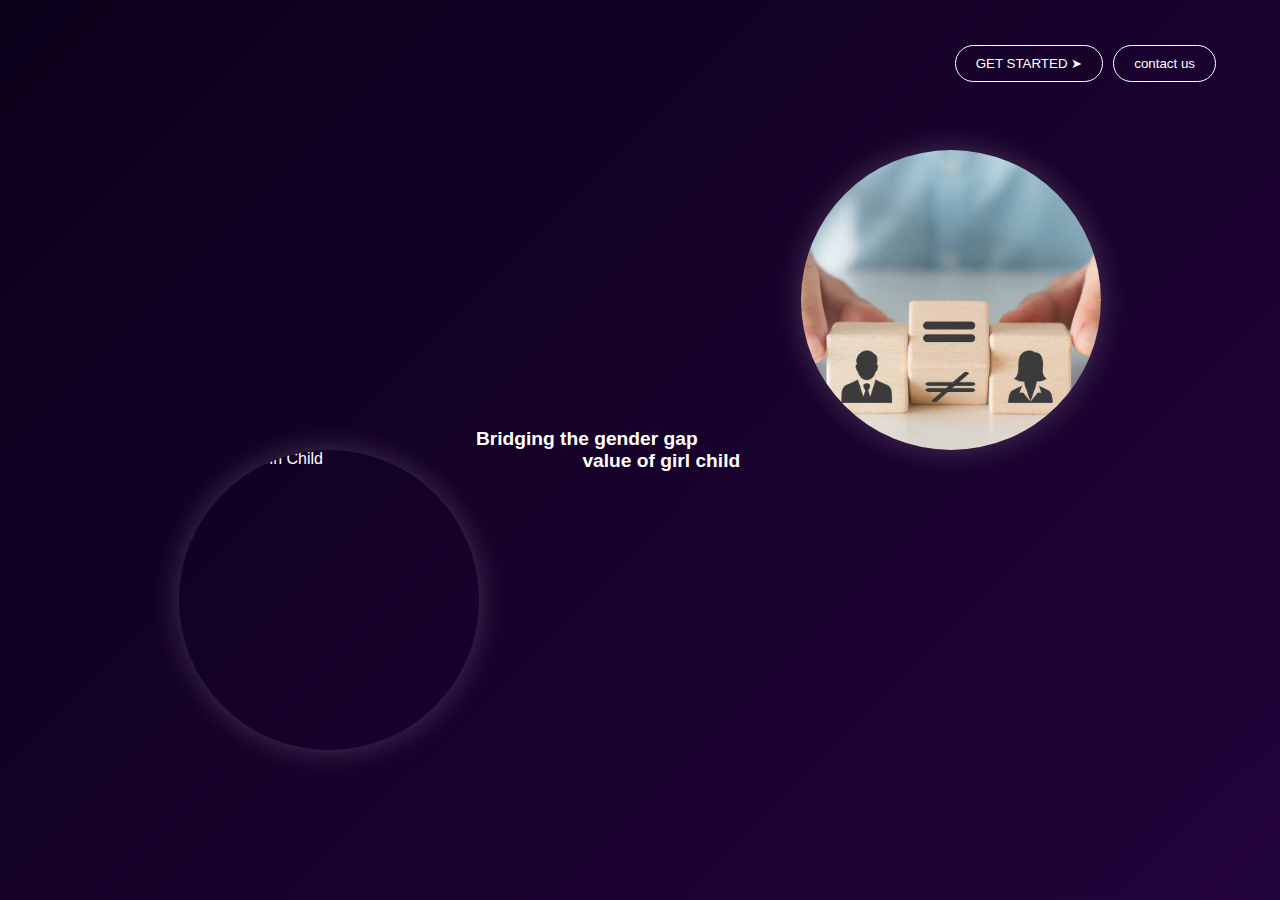
==== main1.html @ 73145bbd "initial commit" ====
<!DOCTYPE html><html lang="en"><head><meta charset="UTF-8">

<meta name="viewport" content="width=device-width, initial-scale=1.0">

<title>Sex Ratio Awareness</title>

<style>

    * {

        margin: 0;

        padding: 0;

        box-sizing: border-box;

    }



    body {

        font-family: 'Arial', sans-serif;

        background: linear-gradient(135deg, #0b001a, #23033b);

        color: white;

        overflow-x: hidden;

    }



    .container {

        width: 100%;

        height: 100vh;

        display: flex;

        justify-content: center;

        align-items: center;

        position: relative;

    }



    .content {

        position: relative;

        width: 90%;

        max-width: 1200px;

    }



    .circle {

        width: 300px;

        height: 300px;

        border-radius: 50%;

        overflow: hidden;

        position: absolute;

        box-shadow: 0 0 30px rgba(255, 255, 255, 0.2);

    }



.circle img {
    width: 100%;
    height: 100%;
    object-fit: cover;
    display: block;
}



    .circle1 {

        top: 15%;

        left: 10%;

    }



    .circle2 {

        bottom: 15%;

        right: 10%;

    }



    a {

        color: white;

        text-decoration: none;

        font-size: 1.2rem;

        font-weight: bold;

    }



    .text1 {

        position: absolute;

        top: 20%;

        left: 45%;

    }



    .text2 {

        position: absolute;

        bottom: 20%;

        right: 45%;

    }



    .btn-container {

        position: absolute;

        top: 5%;

        right: 5%;

        display: flex;

        gap: 10px;

    }



    button {

        padding: 10px 20px;

        border: 1px solid white;

        background-color: transparent;

        color: white;

        border-radius: 20px;

        cursor: pointer;

        transition: all 0.3s ease;

    }



    button:hover {

        background-color: white;

        color: #23033b;
cursor:pointer;

    }



    .btn-container button {

        display: flex;

        align-items: center;

        gap: 5px;

    }



    .swirl-bg {

        position: absolute;

        width: 100%;

        height: 100%;

        background: url('./image/equality.jpeg') no-repeat center center;

        background-size: cover;

        z-index: -1;

    }



    /* Responsive */

    @media (max-width: 768px) {

        .circle {

            width: 200px;

            height: 200px;

        }

        .text1, .text2 {

            font-size: 1rem;

        }

    }

</style>

</head><body><div class="btn-container">

    <button onclick="location.href='#'">GET STARTED ➤</button>

    <button onclick="location.href='#'">contact us</button>

</div>



<div class="container">

    <div class="content">

        <div class="swirl-bg"></div>



        <!-- First Circle and Text -->

        <div class="circle circle1">

          <img src="assets/girl-child.jpg" alt="Value of Girl Child">

        </div>

        <a href="#value" class="text1">value of girl child</a>



        <!-- Second Circle and Text -->

        <div class="circle circle2">

          <img src="./image/equality.jpeg" alt="Bridging the Gender Gap">

        </div>

        <a href="#gap" class="text2">Bridging the gender gap</a>

    </div>

</div>

</body></html>
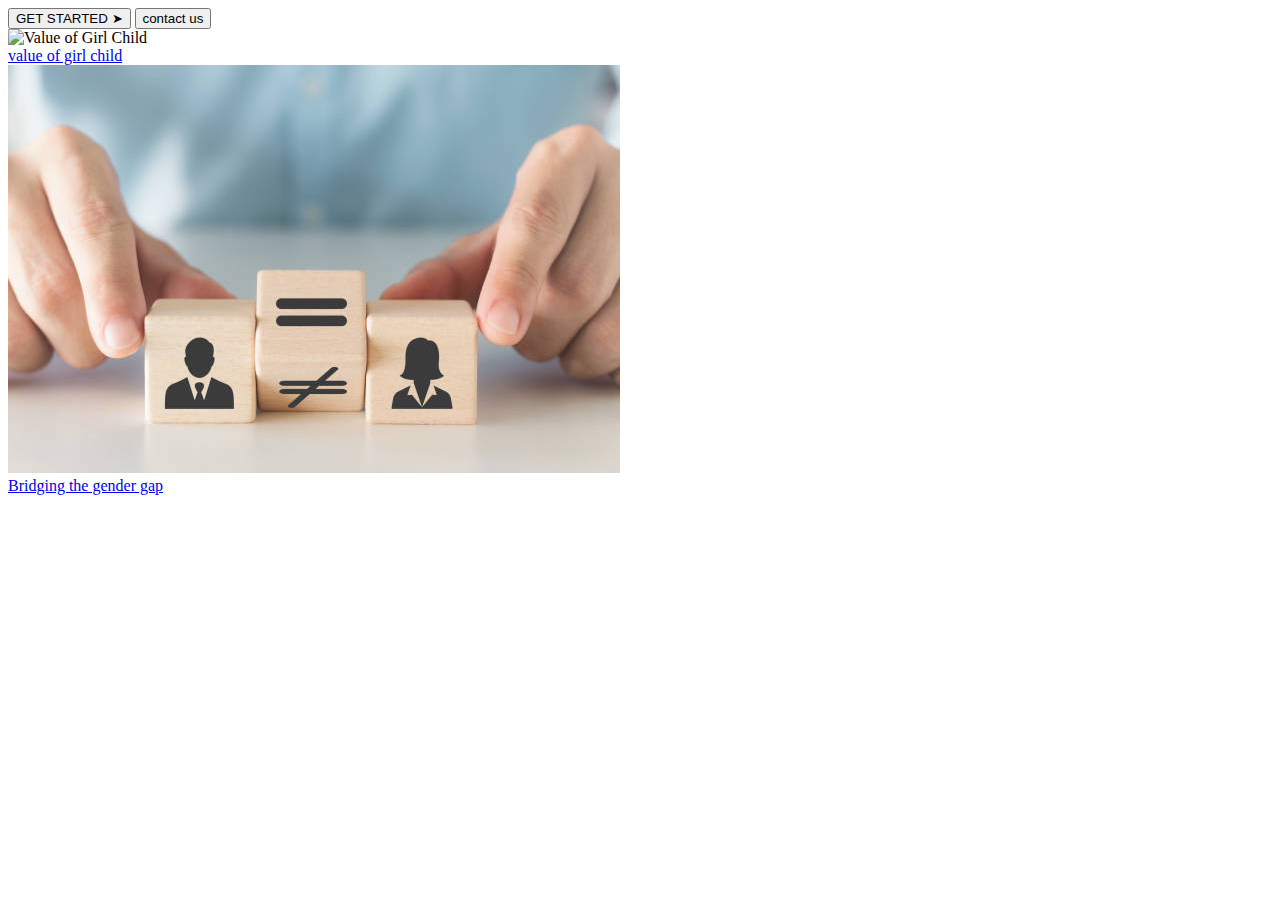
==== commit 1fb145cf: "updated" ====
--- a/main1.html
+++ b/main1.html
@@ -3,248 +3,6 @@
 <meta name="viewport" content="width=device-width, initial-scale=1.0">
 
 <title>Sex Ratio Awareness</title>
-
-<style>
-
-    * {
-
-        margin: 0;
-
-        padding: 0;
-
-        box-sizing: border-box;
-
-    }
-
-
-
-    body {
-
-        font-family: 'Arial', sans-serif;
-
-        background: linear-gradient(135deg, #0b001a, #23033b);
-
-        color: white;
-
-        overflow-x: hidden;
-
-    }
-
-
-
-    .container {
-
-        width: 100%;
-
-        height: 100vh;
-
-        display: flex;
-
-        justify-content: center;
-
-        align-items: center;
-
-        position: relative;
-
-    }
-
-
-
-    .content {
-
-        position: relative;
-
-        width: 90%;
-
-        max-width: 1200px;
-
-    }
-
-
-
-    .circle {
-
-        width: 300px;
-
-        height: 300px;
-
-        border-radius: 50%;
-
-        overflow: hidden;
-
-        position: absolute;
-
-        box-shadow: 0 0 30px rgba(255, 255, 255, 0.2);
-
-    }
-
-
-
-.circle img {
-    width: 100%;
-    height: 100%;
-    object-fit: cover;
-    display: block;
-}
-
-
-
-    .circle1 {
-
-        top: 15%;
-
-        left: 10%;
-
-    }
-
-
-
-    .circle2 {
-
-        bottom: 15%;
-
-        right: 10%;
-
-    }
-
-
-
-    a {
-
-        color: white;
-
-        text-decoration: none;
-
-        font-size: 1.2rem;
-
-        font-weight: bold;
-
-    }
-
-
-
-    .text1 {
-
-        position: absolute;
-
-        top: 20%;
-
-        left: 45%;
-
-    }
-
-
-
-    .text2 {
-
-        position: absolute;
-
-        bottom: 20%;
-
-        right: 45%;
-
-    }
-
-
-
-    .btn-container {
-
-        position: absolute;
-
-        top: 5%;
-
-        right: 5%;
-
-        display: flex;
-
-        gap: 10px;
-
-    }
-
-
-
-    button {
-
-        padding: 10px 20px;
-
-        border: 1px solid white;
-
-        background-color: transparent;
-
-        color: white;
-
-        border-radius: 20px;
-
-        cursor: pointer;
-
-        transition: all 0.3s ease;
-
-    }
-
-
-
-    button:hover {
-
-        background-color: white;
-
-        color: #23033b;
-cursor:pointer;
-
-    }
-
-
-
-    .btn-container button {
-
-        display: flex;
-
-        align-items: center;
-
-        gap: 5px;
-
-    }
-
-
-
-    .swirl-bg {
-
-        position: absolute;
-
-        width: 100%;
-
-        height: 100%;
-
-        background: url('./image/equality.jpeg') no-repeat center center;
-
-        background-size: cover;
-
-        z-index: -1;
-
-    }
-
-
-
-    /* Responsive */
-
-    @media (max-width: 768px) {
-
-        .circle {
-
-            width: 200px;
-
-            height: 200px;
-
-        }
-
-        .text1, .text2 {
-
-            font-size: 1rem;
-
-        }
-
-    }
-
-</style>
 
 </head><body><div class="btn-container">
 
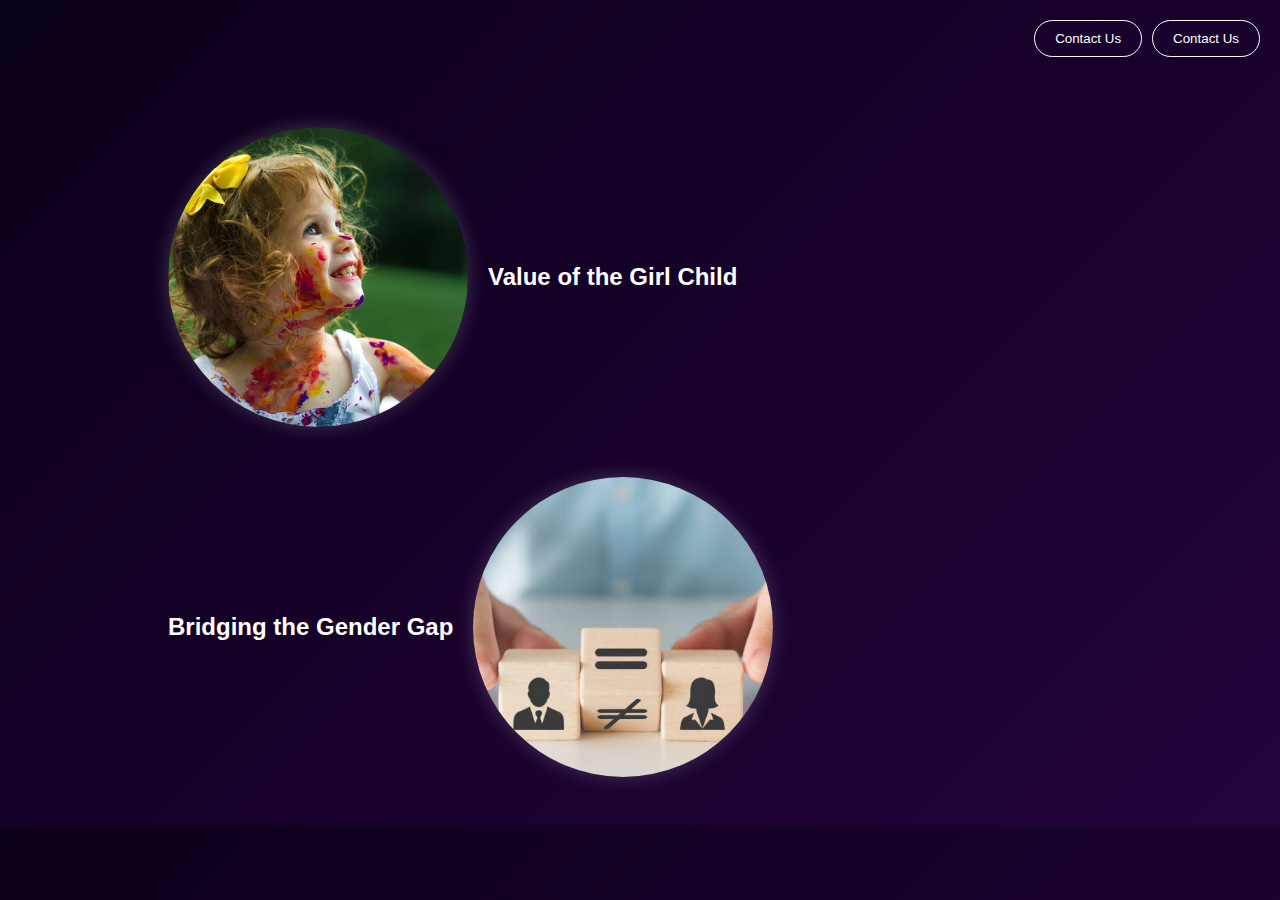
==== commit c3ae8219: "update" ====
--- a/main1.html
+++ b/main1.html
@@ -1,51 +1,35 @@
-<!DOCTYPE html><html lang="en"><head><meta charset="UTF-8">
+<!DOCTYPE html>
+<html lang="en">
+<head>
+    <meta charset="UTF-8">
+    <meta name="viewport" content="width=device-width, initial-scale=1.0">
+    <title>Sex Ratio Awareness</title>
+    <link rel="stylesheet" href="main1.css">
+</head>
+<body>
 
-<meta name="viewport" content="width=device-width, initial-scale=1.0">
+    <!-- Header with buttons -->
+    <header>
+        <div class="button-container">
+            <button class="btn">Contact Us</button>
+            <button class="btn">Contact Us</button>
+        </div>
+    </header>
 
-<title>Sex Ratio Awareness</title>
-
-</head><body><div class="btn-container">
-
-    <button onclick="location.href='#'">GET STARTED ➤</button>
-
-    <button onclick="location.href='#'">contact us</button>
-
-</div>
-
-
-
-<div class="container">
-
-    <div class="content">
-
-        <div class="swirl-bg"></div>
-
-
-
-        <!-- First Circle and Text -->
-
-        <div class="circle circle1">
-
-          <img src="assets/girl-child.jpg" alt="Value of Girl Child">
-
+    <!-- Main Content -->
+    <div class="container">
+        <!-- First Image & Text -->
+        <div class="section left">
+            <img src="image/girl.png" alt="Value of Girl Child" class="round-image">
+            <p class="text">Value of the Girl Child</p>
         </div>
 
-        <a href="#value" class="text1">value of girl child</a>
-
-
-
-        <!-- Second Circle and Text -->
-
-        <div class="circle circle2">
-
-          <img src="./image/equality.jpeg" alt="Bridging the Gender Gap">
-
+        <!-- Second Image & Text -->
+        <div class="section right">
+            <img src="image/equality.jpeg" alt="Bridging the Gender Gap" class="round-image">
+            <p class="text">Bridging the Gender Gap</p>
         </div>
-
-        <a href="#gap" class="text2">Bridging the gender gap</a>
-
     </div>
 
-</div>
-
-</body></html>+</body>
+</html>
--- a/main1.css
+++ b/main1.css
@@ -0,0 +1,104 @@
+/* Reset and General Styles */
+* {
+    margin: 0;
+    padding: 0;
+    box-sizing: border-box;
+}
+
+body {
+    font-family: Arial, sans-serif;
+    background: linear-gradient(135deg, #0b001a, #23033b);
+    color: white;
+    text-align: center;
+    overflow-x: hidden;
+}
+
+/* Header */
+header {
+    display: flex;
+    justify-content: flex-end;
+    padding: 20px;
+}
+
+.button-container {
+    display: flex;
+    gap: 10px;
+}
+
+.btn {
+    padding: 10px 20px;
+    border: 1px solid white;
+    background: transparent;
+    color: white;
+    border-radius: 20px;
+    cursor: pointer;
+    transition: all 0.3s ease;
+}
+
+.btn:hover {
+    background-color: rgb(228, 18, 18);
+    color: #23033b;
+}
+
+/* Main Container */
+.container {
+    display: flex;
+    flex-direction: column;
+    align-items: center;
+    gap: 50px;
+    padding: 50px;
+}
+
+/* Sections */
+.section {
+    display: flex;
+    align-items: center;
+    gap: 20px;
+    width: 80%;
+}
+
+/* Image Styles */
+.round-image {
+    width: 300px;
+    height: 300px;
+    border-radius: 50%;
+    object-fit: cover;
+    box-shadow: 0 0 20px rgba(255, 255, 255, 0.2);
+}
+
+/* Text Styles */
+.text {
+    font-size: 1.5rem;
+    font-weight: bold;
+    max-width: 300px;
+}
+
+/* Left and Right Sections */
+.left {
+    flex-direction: row;
+    justify-content: flex-start;
+}
+
+.right {
+    flex-direction: row-reverse;
+    justify-content: flex-end;
+}
+
+/* Responsive */
+@media (max-width: 768px) {
+    .container {
+        gap: 30px;
+        padding: 30px;
+    }
+
+    .section {
+        flex-direction: column;
+        align-items: center;
+        text-align: center;
+    }
+
+    .round-image {
+        width: 200px;
+        height: 200px;
+    }
+}
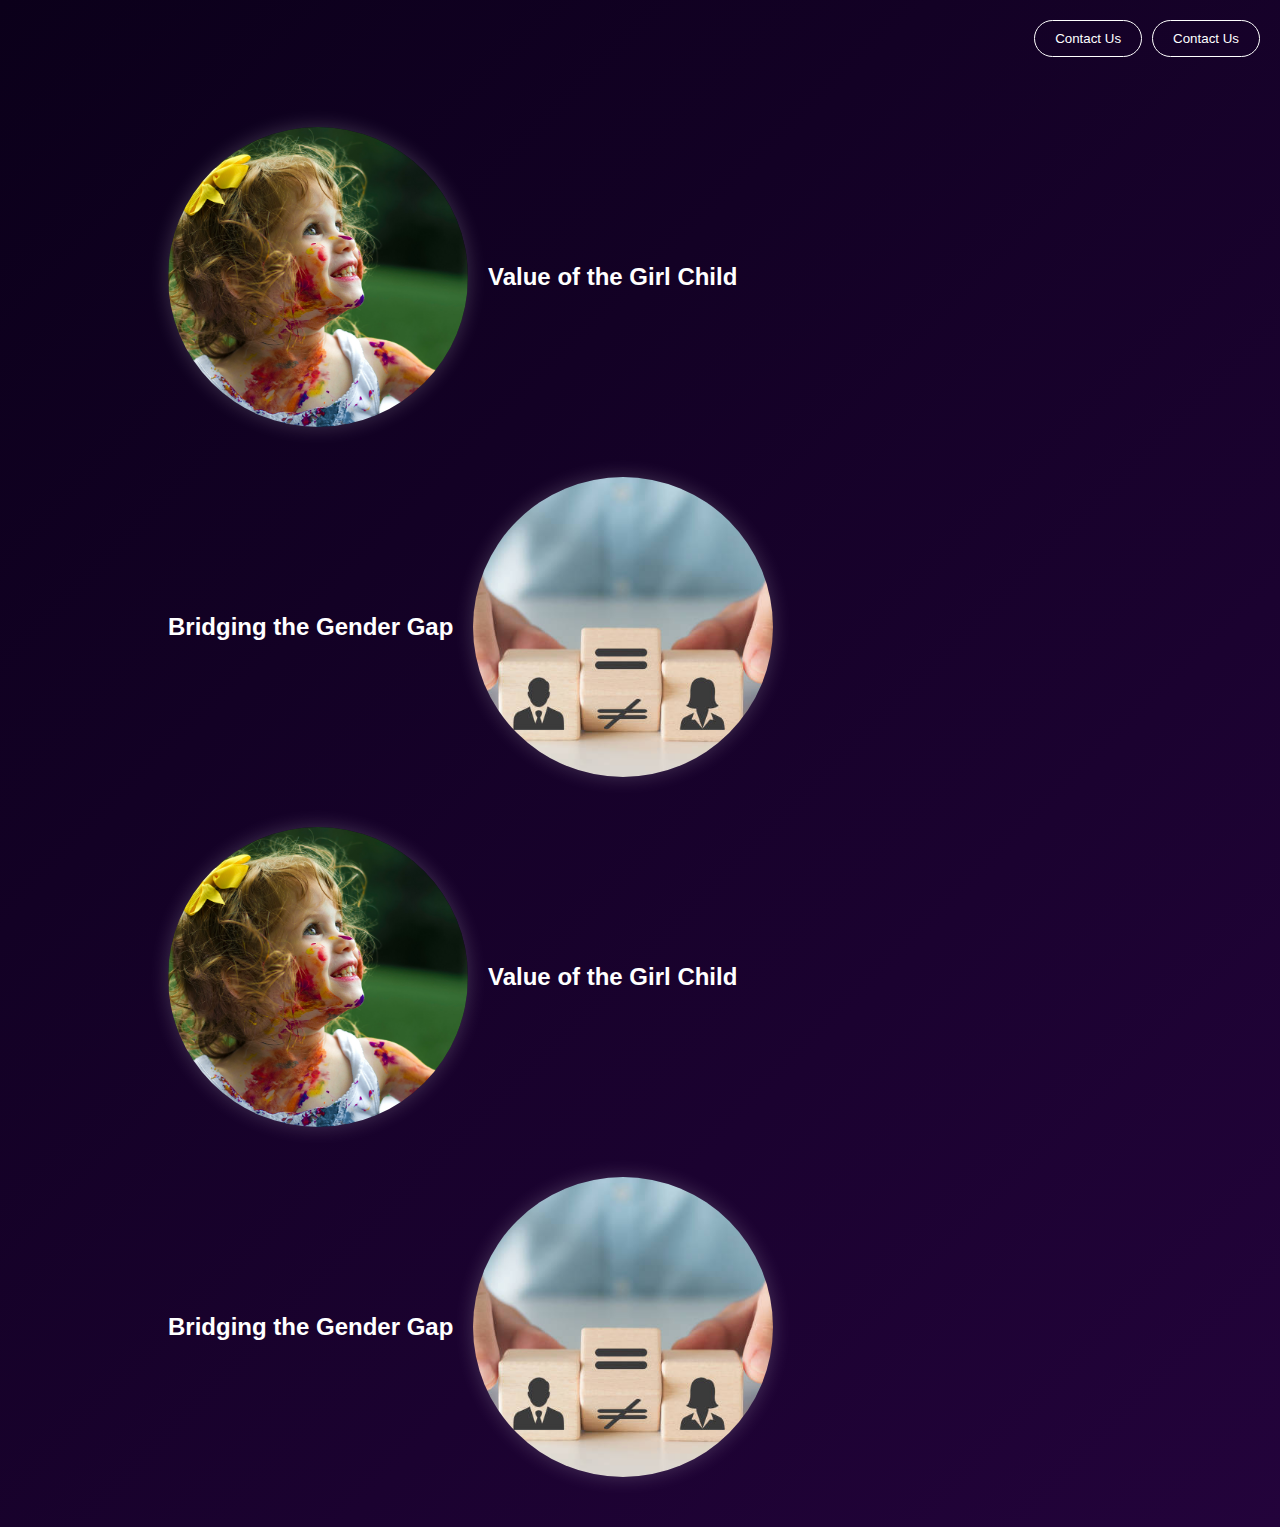
==== commit eff028e6: "updated" ====
--- a/main1.html
+++ b/main1.html
@@ -21,14 +21,24 @@
         <!-- First Image & Text -->
         <div class="section left">
             <img src="image/girl.png" alt="Value of Girl Child" class="round-image">
-            <p class="text">Value of the Girl Child</p>
+            <a href="#" class="text">Value of the Girl Child</a>
         </div>
-
         <!-- Second Image & Text -->
         <div class="section right">
             <img src="image/equality.jpeg" alt="Bridging the Gender Gap" class="round-image">
-            <p class="text">Bridging the Gender Gap</p>
+            <a href="#" class="text">Bridging the Gender Gap</a>
         </div>
+        <!-- Third Image & Text -->
+        <div class="section left">
+            <img src="image/girl.png" alt="Value of Girl Child" class="round-image">
+            <a href="#" class="text">Value of the Girl Child</a>
+        </div>
+        <!-- Fourth Image & Text -->
+        <div class="section right">
+            <img src="image/equality.jpeg" alt="Bridging the Gender Gap" class="round-image">
+            <a href="#" class="text">Bridging the Gender Gap</a>
+        </div>
+
     </div>
 
 </body>
--- a/main1.css
+++ b/main1.css
@@ -36,7 +36,7 @@
 }
 
 .btn:hover {
-    background-color: rgb(228, 18, 18);
+    background-color: #B3B0E9;
     color: #23033b;
 }
 
@@ -83,7 +83,14 @@
     flex-direction: row-reverse;
     justify-content: flex-end;
 }
+.container a{
+    color: white;
+    text-decoration: none;
+}
+.container a:hover{
+    cursor: pointer;
 
+}
 /* Responsive */
 @media (max-width: 768px) {
     .container {
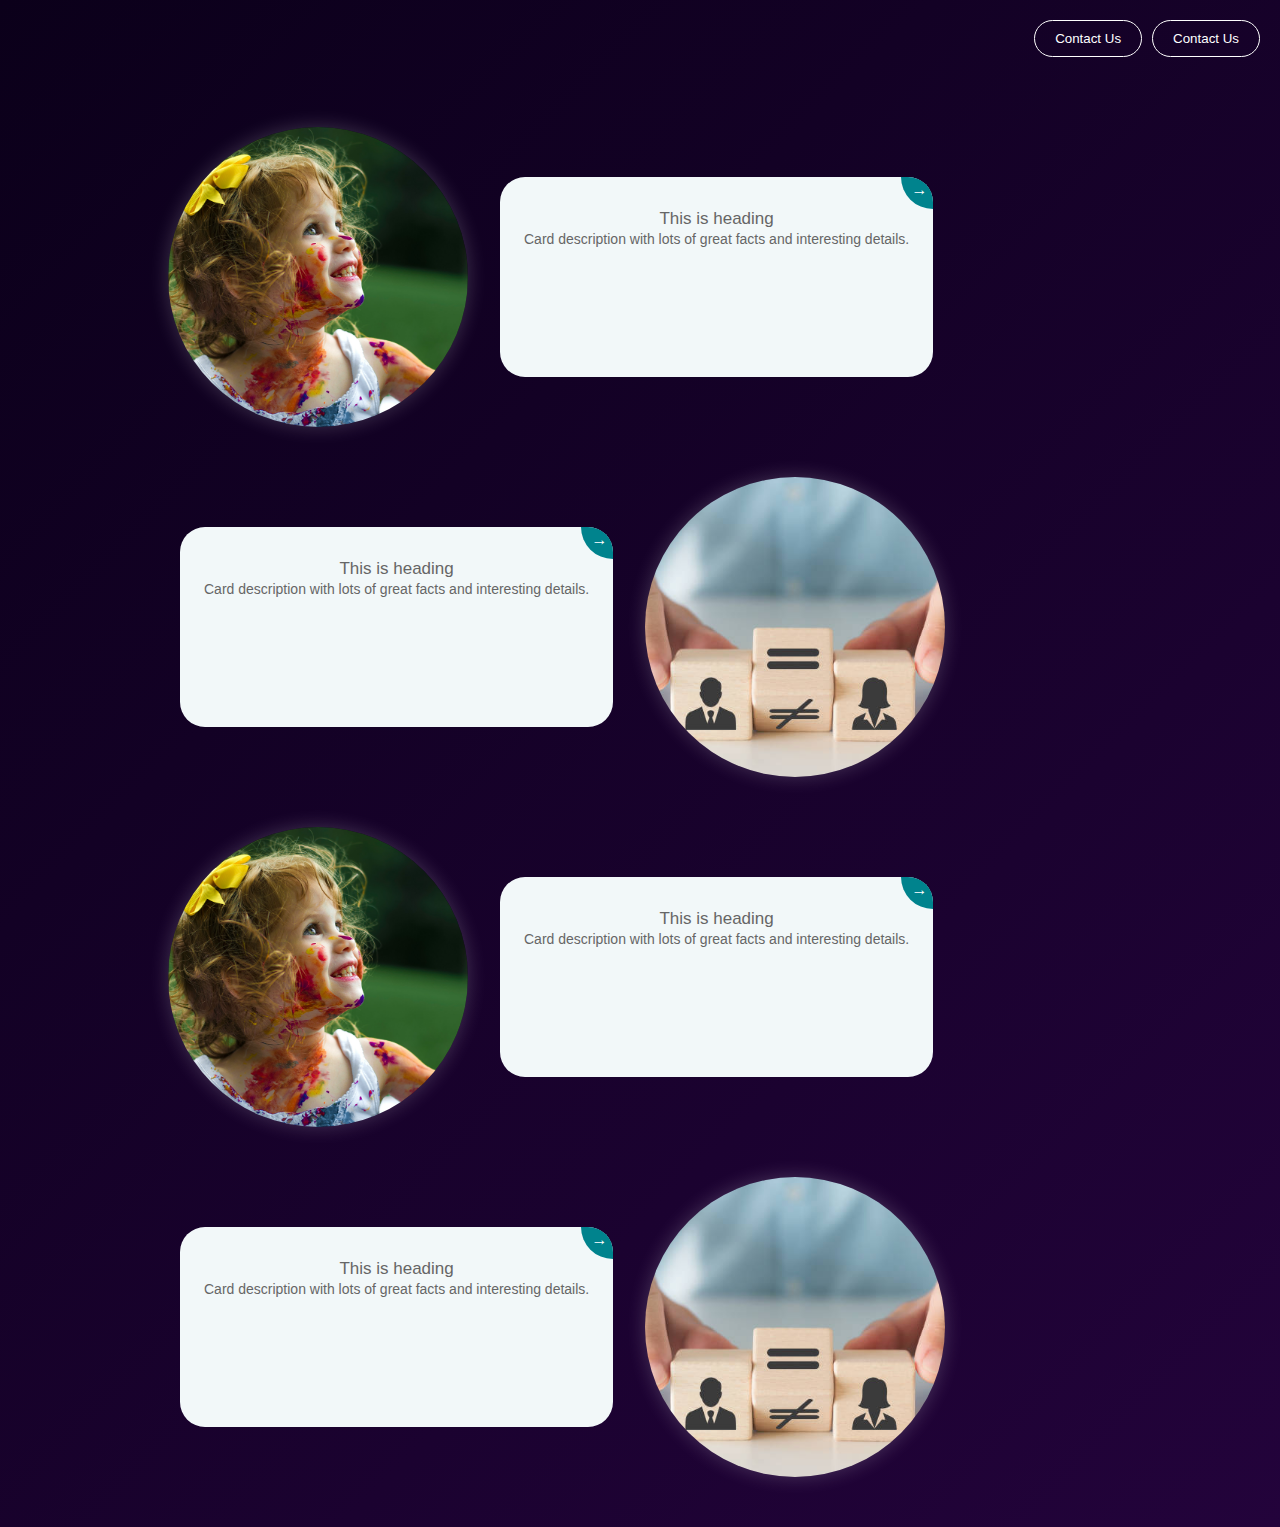
==== commit ad1bd12b: "updated" ====
--- a/main1.html
+++ b/main1.html
@@ -21,22 +21,70 @@
         <!-- First Image & Text -->
         <div class="section left">
             <img src="image/girl.png" alt="Value of Girl Child" class="round-image">
-            <a href="#" class="text">Value of the Girl Child</a>
+            <!-- From Uiverse.io by Prince4fff --> 
+            <div class="card">
+                <a class="card1" href="#">
+                <p>This is heading</p>
+                <p class="small">Card description with lots of great facts and interesting details.</p>
+                <div class="go-corner" href="#">
+                <div class="go-arrow">
+                    →
+                </div>
+                </div>
+            </a>
+            </div>
+            <!-- <a href="#" class="text">Value of the Girl Child</a> -->
         </div>
         <!-- Second Image & Text -->
         <div class="section right">
             <img src="image/equality.jpeg" alt="Bridging the Gender Gap" class="round-image">
-            <a href="#" class="text">Bridging the Gender Gap</a>
+            <!-- From Uiverse.io by Prince4fff --> 
+            <div class="card">
+                <a class="card1" href="#">
+                <p>This is heading</p>
+                <p class="small">Card description with lots of great facts and interesting details.</p>
+                <div class="go-corner" href="#">
+                <div class="go-arrow">
+                    →
+                </div>
+                </div>
+            </a>
+            </div>
+            <!-- <a href="#" class="text">Bridging the Gender Gap</a> -->
         </div>
         <!-- Third Image & Text -->
         <div class="section left">
             <img src="image/girl.png" alt="Value of Girl Child" class="round-image">
-            <a href="#" class="text">Value of the Girl Child</a>
+            <!-- From Uiverse.io by Prince4fff --> 
+            <div class="card">
+                <a class="card1" href="#">
+                <p>This is heading</p>
+                <p class="small">Card description with lots of great facts and interesting details.</p>
+                <div class="go-corner" href="#">
+                <div class="go-arrow">
+                    →
+                </div>
+                </div>
+            </a>
+            </div>
+            <!-- <a href="#" class="text">Value of the Girl Child</a> -->
         </div>
         <!-- Fourth Image & Text -->
         <div class="section right">
             <img src="image/equality.jpeg" alt="Bridging the Gender Gap" class="round-image">
-            <a href="#" class="text">Bridging the Gender Gap</a>
+            <!-- From Uiverse.io by Prince4fff --> 
+            <div class="card">
+                <a class="card1" href="#">
+                <p>This is heading</p>
+                <p class="small">Card description with lots of great facts and interesting details.</p>
+                <div class="go-corner" href="#">
+                <div class="go-arrow">
+                    →
+                </div>
+                </div>
+            </a>
+            </div>
+            <!-- <a href="#" class="text">Bridging the Gender Gap</a> -->
         </div>
 
     </div>
--- a/main1.css
+++ b/main1.css
@@ -91,6 +91,205 @@
     cursor: pointer;
 
 }
+/* From Uiverse.io by Prince4fff */ 
+.card p {
+    font-size: 17px;
+    font-weight: 400;
+    line-height: 20px;
+    color: #666;
+  }
+  
+  .card p.small {
+    font-size: 14px;
+  }
+  
+  .go-corner {
+    display: flex;
+    align-items: center;
+    justify-content: center;
+    position: absolute;
+    width: 32px;
+    height: 32px;
+    overflow: hidden;
+    top: 0;
+    right: 0;
+    background-color: #00838d;
+    border-radius: 0 4px 0 32px;
+  }
+  
+  .go-arrow {
+    margin-top: -4px;
+    margin-right: -4px;
+    color: white;
+    font-family: courier, sans;
+  }
+  
+  .card1 {
+    display: block;
+    position: relative;
+    max-width:800px;
+    height:200px;
+    background-color: #f2f8f9;
+    border-radius: 25px;
+    padding: 32px 24px;
+    margin: 12px;
+    text-decoration: none;
+    z-index: 0;
+    overflow: hidden;
+  }
+  
+  .card1:before {
+    content: "";
+    position: absolute;
+    z-index: -1;
+    top: -16px;
+    right: -16px;
+    background: #00838d;
+    height: 32px;
+    width: 32px;
+    border-radius: 32px;
+    transform: scale(1);
+    transform-origin: 50% 50%;
+    transition: transform 0.25s ease-out;
+  }
+  
+  .card1:hover:before {
+    transform: scale(30);
+  }
+  
+  .card1:hover p {
+    transition: all 0.3s ease-out;
+    color: rgba(255, 255, 255, 0.8);
+  }
+  
+  .card1:hover h3 {
+    transition: all 0.3s ease-out;
+    color: #fff;
+  }
+  
+  .card2 {
+    display: block;
+    top: 0px;
+    position: relative;
+    max-width: 262px;
+    background-color: #f2f8f9;
+    border-radius: 4px;
+    padding: 32px 24px;
+    margin: 12px;
+    text-decoration: none;
+    z-index: 0;
+    overflow: hidden;
+    border: 1px solid #f2f8f9;
+  }
+  
+  .card2:hover {
+    transition: all 0.2s ease-out;
+    box-shadow: 0px 4px 8px rgba(38, 38, 38, 0.2);
+    top: -4px;
+    border: 1px solid #ccc;
+    background-color: white;
+  }
+  
+  .card2:before {
+    content: "";
+    position: absolute;
+    z-index: -1;
+    top: -16px;
+    right: -16px;
+    background: #00838d;
+    height: 32px;
+    width: 32px;
+    border-radius: 32px;
+    transform: scale(2);
+    transform-origin: 50% 50%;
+    transition: transform 0.15s ease-out;
+  }
+  
+  .card2:hover:before {
+    transform: scale(2.15);
+  }
+  
+  .card3 {
+    display: block;
+    top: 0px;
+    position: relative;
+    max-width: 262px;
+    background-color: #f2f8f9;
+    border-radius: 4px;
+    padding: 32px 24px;
+    margin: 12px;
+    text-decoration: none;
+    overflow: hidden;
+    border: 1px solid #f2f8f9;
+  }
+  
+  .card3 .go-corner {
+    opacity: 0.7;
+  }
+  
+  .card3:hover {
+    border: 1px solid #00838d;
+    box-shadow: 0px 0px 999px 999px rgba(255, 255, 255, 0.5);
+    z-index: 500;
+  }
+  
+  .card3:hover p {
+    color: #00838d;
+  }
+  
+  .card3:hover .go-corner {
+    transition: opactiy 0.3s linear;
+    opacity: 1;
+  }
+  
+  .card4 {
+    display: block;
+    top: 0px;
+    position: relative;
+    max-width: 262px;
+    background-color: #fff;
+    border-radius: 4px;
+    padding: 32px 24px;
+    margin: 12px;
+    text-decoration: none;
+    overflow: hidden;
+    border: 1px solid #ccc;
+  }
+  
+  .card4 .go-corner {
+    background-color: #00838d;
+    height: 100%;
+    width: 16px;
+    padding-right: 9px;
+    border-radius: 0;
+    transform: skew(6deg);
+    margin-right: -36px;
+    align-items: start;
+    background-image: linear-gradient(-45deg, #8f479a 1%, #dc2a74 100%);
+  }
+  
+  .card4 .go-arrow {
+    transform: skew(-6deg);
+    margin-left: -2px;
+    margin-top: 9px;
+    opacity: 0;
+  }
+  
+  .card4:hover {
+    border: 1px solid #cd3d73;
+  }
+  
+  .card4 h3 {
+    margin-top: 8px;
+  }
+  
+  .card4:hover .go-corner {
+    margin-right: -12px;
+  }
+  
+  .card4:hover .go-arrow {
+    opacity: 1;
+  }
 /* Responsive */
 @media (max-width: 768px) {
     .container {
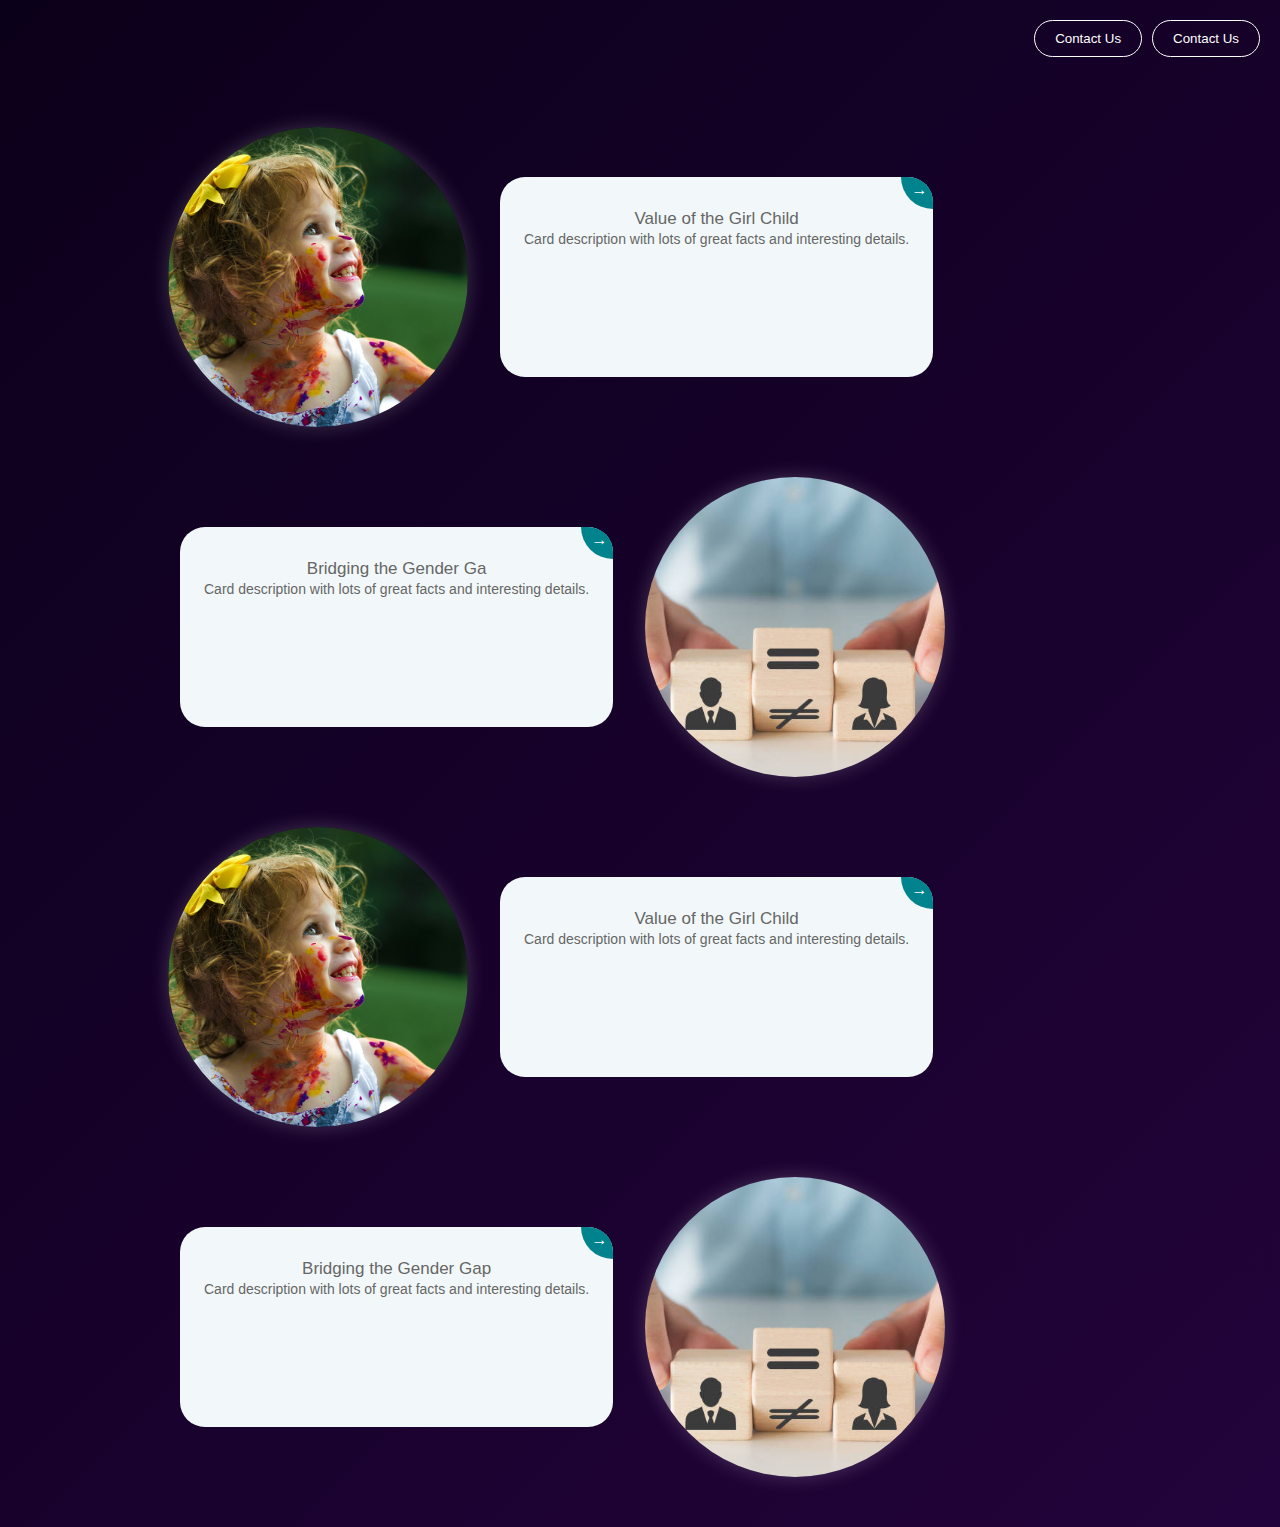
==== commit 6c56a4b8: "Update main1.html" ====
--- a/main1.html
+++ b/main1.html
@@ -24,7 +24,7 @@
             <!-- From Uiverse.io by Prince4fff --> 
             <div class="card">
                 <a class="card1" href="#">
-                <p>This is heading</p>
+                <p>Value of the Girl Child</p>
                 <p class="small">Card description with lots of great facts and interesting details.</p>
                 <div class="go-corner" href="#">
                 <div class="go-arrow">
@@ -41,7 +41,7 @@
             <!-- From Uiverse.io by Prince4fff --> 
             <div class="card">
                 <a class="card1" href="#">
-                <p>This is heading</p>
+                <p>Bridging the Gender Ga</p>
                 <p class="small">Card description with lots of great facts and interesting details.</p>
                 <div class="go-corner" href="#">
                 <div class="go-arrow">
@@ -58,7 +58,7 @@
             <!-- From Uiverse.io by Prince4fff --> 
             <div class="card">
                 <a class="card1" href="#">
-                <p>This is heading</p>
+                <p>Value of the Girl Child</p>
                 <p class="small">Card description with lots of great facts and interesting details.</p>
                 <div class="go-corner" href="#">
                 <div class="go-arrow">
@@ -75,7 +75,7 @@
             <!-- From Uiverse.io by Prince4fff --> 
             <div class="card">
                 <a class="card1" href="#">
-                <p>This is heading</p>
+                <p>Bridging the Gender Gap</p>
                 <p class="small">Card description with lots of great facts and interesting details.</p>
                 <div class="go-corner" href="#">
                 <div class="go-arrow">
